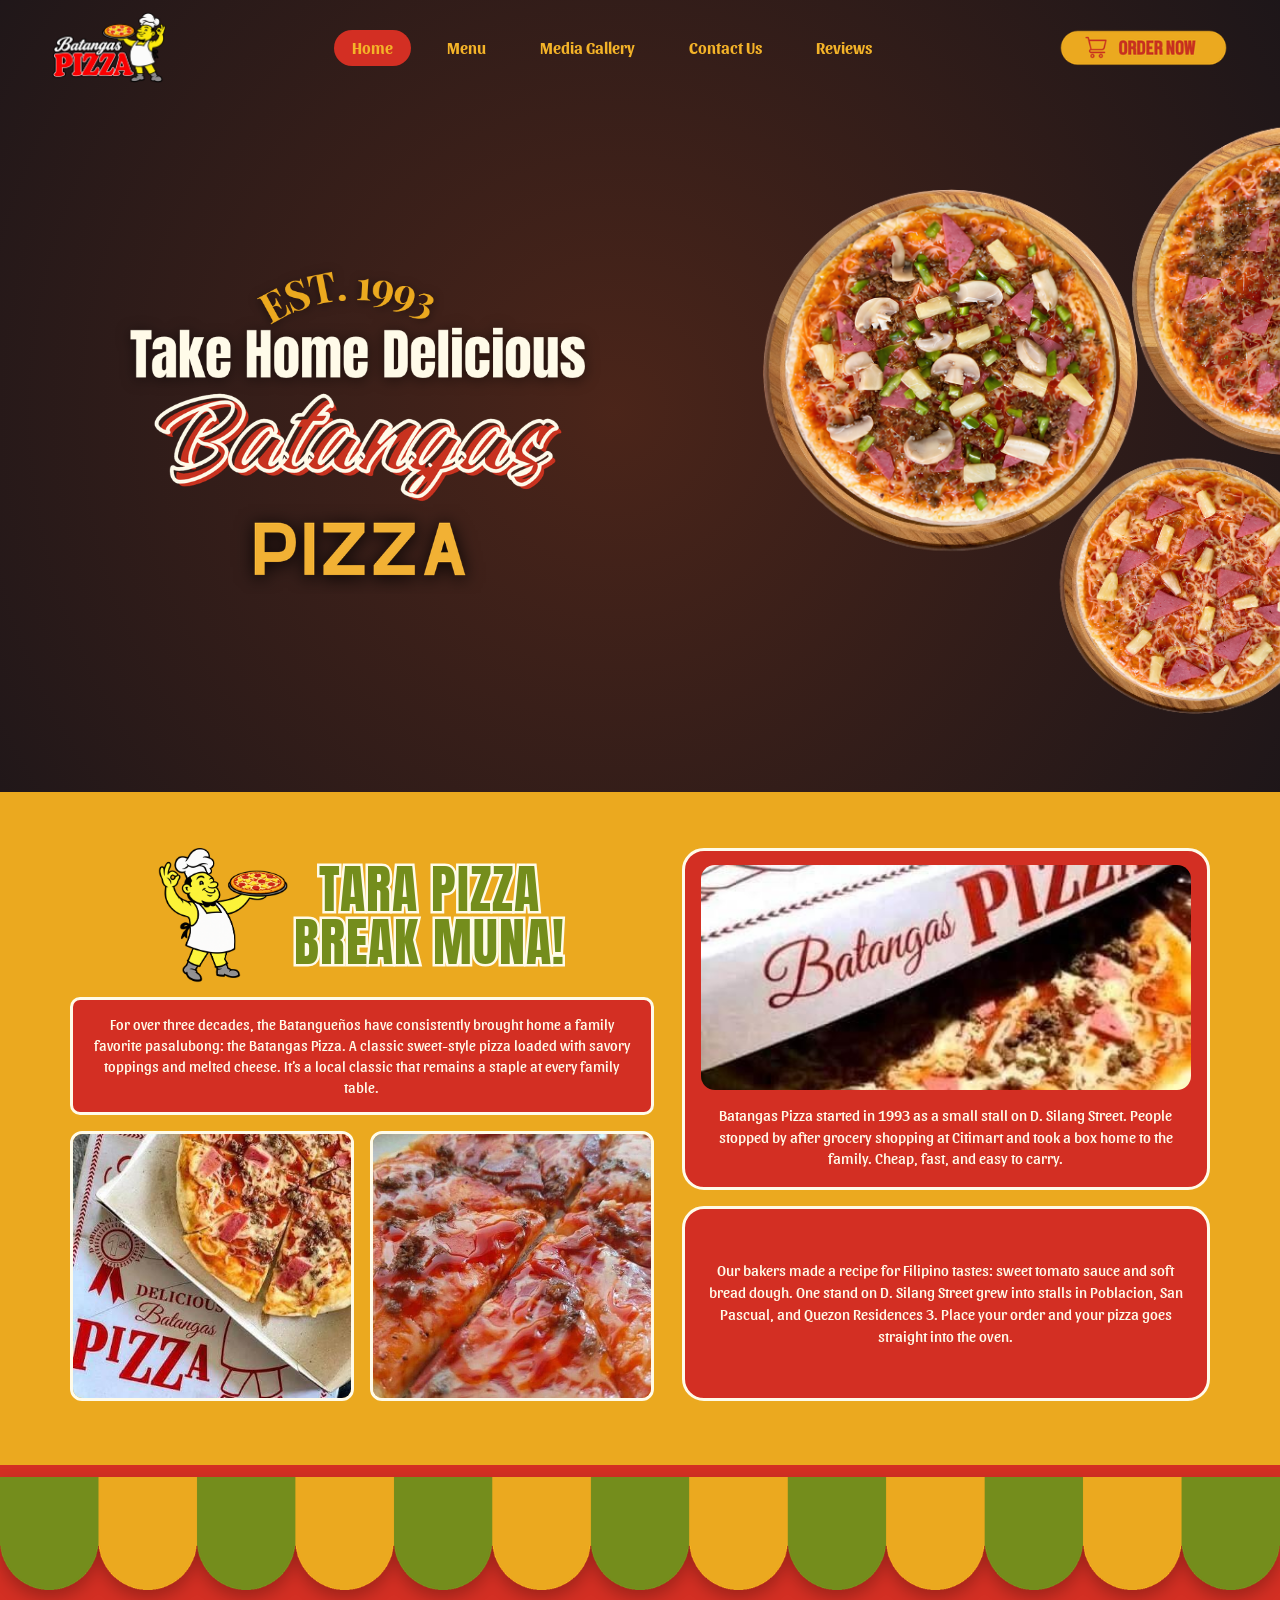
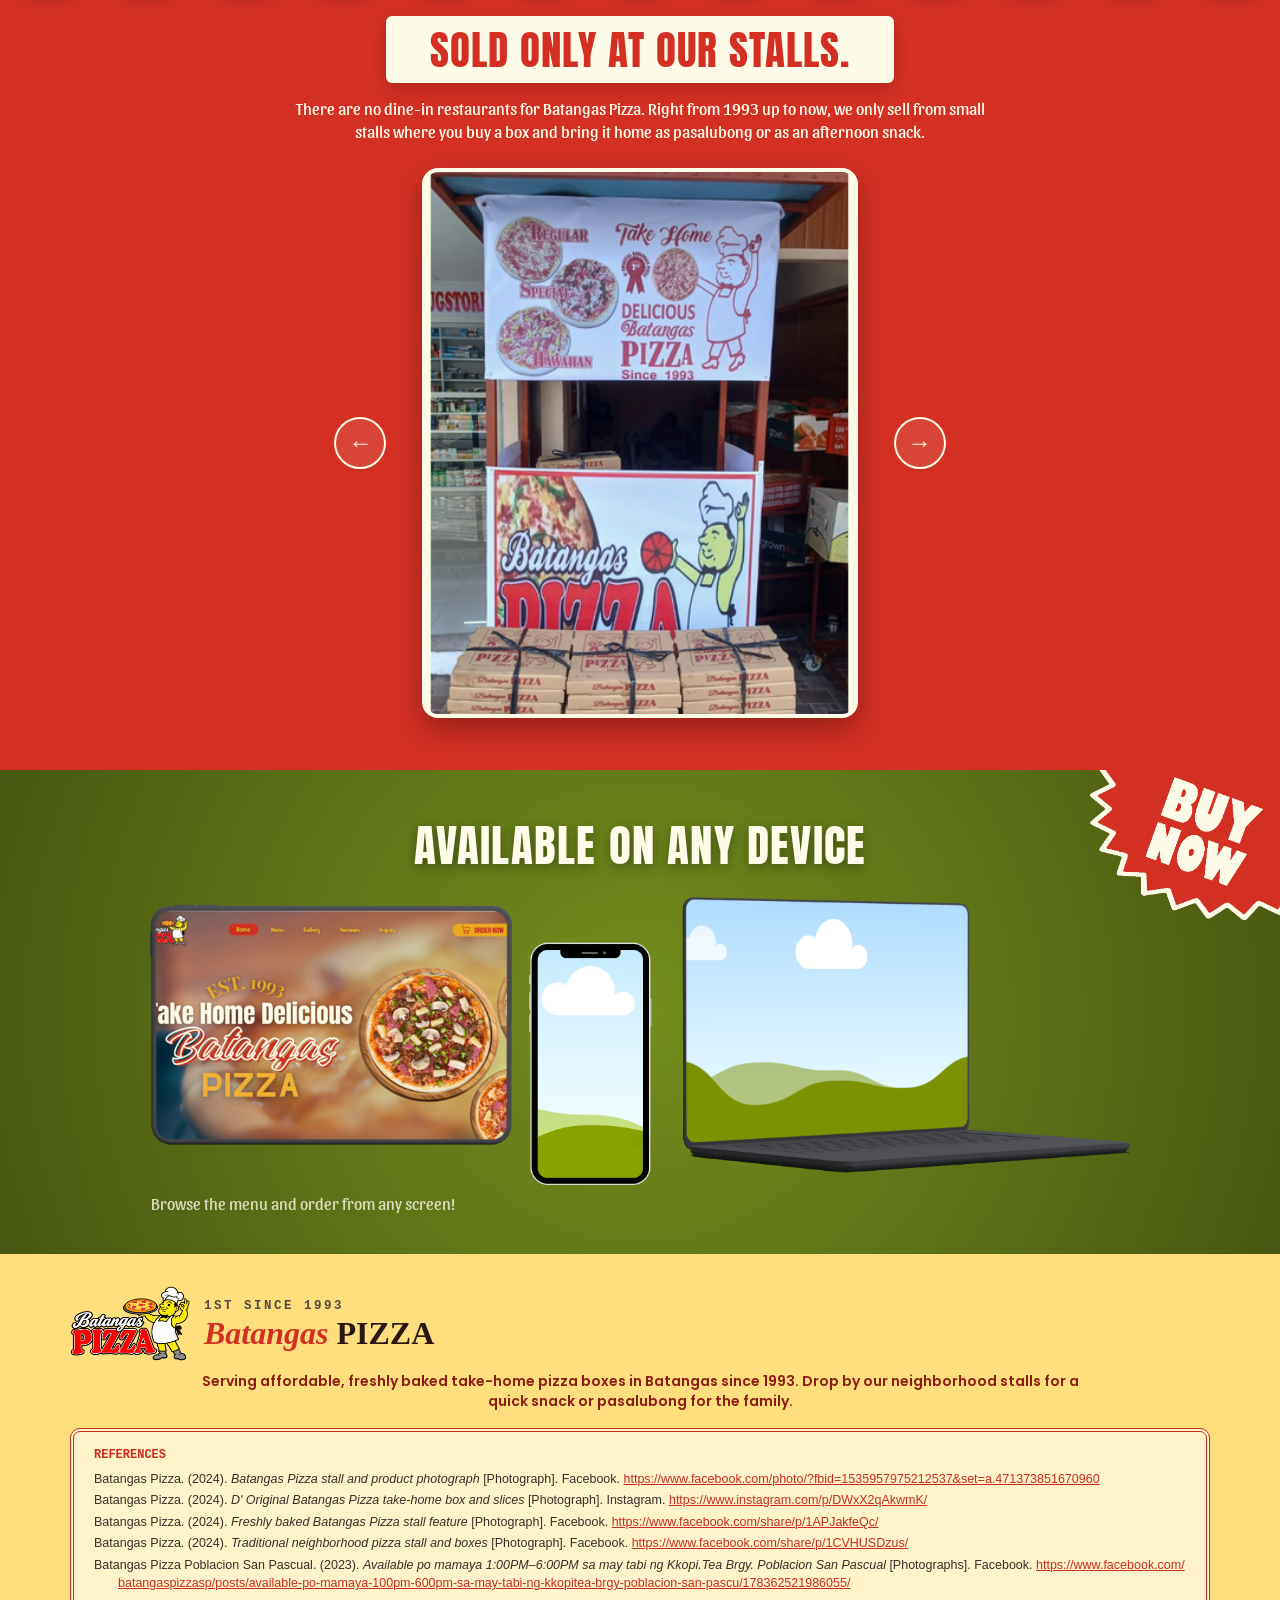
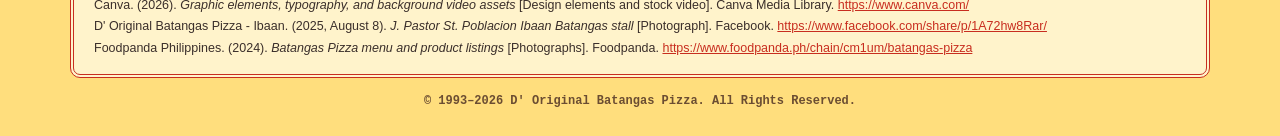
==== index.html @ 16f3962a "Add files via upload" ====
<!DOCTYPE html>
<!--Machine Problem 1-->

<html lang="en">
    <head>
        <meta charset="UTF-8">
        <meta name="viewport" content="width=device-width, initial-scale=1.0">
        <title>Batangas Pizza</title>
        <link rel="stylesheet" href="css/style.css">
        <script src= "https://code.jquery.com/jquery-3.7.1.min.js"></script>
        <script src="js/script.js"></script>
    </head>
    <body>

        <header class="iHeader" id="iHeader">
            <div class="headerInner">
                <a href="index.html" class="navLogo">
                    <img src="assets/images/index/logo.png" alt="Batangas Pizza Logo">
                </a>

                <nav class="iNavi">
                    <a href="index.html" class="activeNav">Home</a>
                    <a href="menu.html">Menu</a>
                    <a href="gallery.html">Media Gallery</a>
                    <a href="contact.html">Contact Us</a>
                    <a href="reviews.html">Reviews</a>
                </nav>

                <a href="menu.html" class="orderBtn">
                    <img src="assets/images/index/homeOrder.png" alt= "Order Now">
                </a>
            </div>
        </header>

        <main>

            <section class="heroSection">
                <video class="heroVideo" autoplay muted loop playsinline>
                    <source src="assets/images/index/homeBg1.mp4" type= "video/mp4">
                </video>
                <div class="heroOverlay"></div>

                <div class="heroContent">
                    <div class="heroLeft">
                        <img src="assets/images/index/homeEst.png" alt= "Est. 1993 Take Home Delicious" class="estImg" id="estImg">
                        <div class="batsWrap" id="batsWrap">
                            <img src="assets/images/index/homeBats.png" alt="Batangas" class="batsImg" id="batsImg">
                        </div>
                        <img src="assets/images/index/homePizza.png" alt="Pizza" class="pizzaImg" id="pizzaImg">
                    </div>

                    <div class="heroRight">
                        <img src="assets/images/index/homeThree.png" alt="Three Batangas Pizzas on Wooden Boards" class="threePizzas" id="threePizzas">
                    </div>
                </div>
            </section>

            <section class="taraSection" id="taraSection">
                <div class="taraContainer">
                    <div class="taraLeft">
                        <div class="taraHeader" id="taraHeader">
                            <img src="assets/images/index/h2Chef.png" alt="Batangas Pizza Chef Mascot" class="chefImg">
                            <h2 class="taraCssTitle">TARA PIZZA<br>BREAK MUNA!</h2>
                        </div>

                        <div class="taraBannerBox" id="taraBannerBox">
                            <p>
                                For over three decades, the Batangueños have consistently brought home a family favorite pasalubong: the Batangas Pizza. A classic sweet-style pizza loaded with savory toppings and melted cheese. It’s a local classic that remains a staple at every family table.
                            </p>
                        </div>

                        <div class="taraPhotosRow" id="taraPhotosRow">
                            <div class="taraPhotoBox">
                                <img src="assets/images/index/h2pizza1.png" alt="Batangas Pizza Box and Slices">
                            </div>
                            <div class="taraPhotoBox">
                                <img src="assets/images/index/h2pizza2.png" alt="Close-up of Batangas Pizza with Sweet Sauce">
                            </div>
                        </div>
                    </div>

                    <div class="taraRight">
                        <div class="storyCardTop" id="storyCardTop">
                            <div class="storyTopImgWrap">
                                <img src="assets/images/index/h2pizza3.png" alt="Freshly Baked Batangas Pizza in Box">
                            </div>
                            <p>
                                Batangas Pizza started in 1993 as a small stall on D. Silang Street. People stopped by after grocery shopping at Citimart and took a box home to the family. Cheap, fast, and easy to carry.
                            </p>
                        </div>

                        <div class="storyCardBot" id="storyCardBot">
                            <p>
                                Our bakers made a recipe for Filipino tastes: sweet tomato sauce and soft bread dough. One stand on D. Silang Street grew into stalls in Poblacion, San Pascual, and Quezon Residences 3. Place your order and your pizza goes straight into the oven.
                            </p>
                        </div>
                    </div>
                </div>
            </section>

            <section class="stallSection">
                <div class="awningStrip">
                    <img src="assets/images/index/h3Store.png" alt="Scalloped Stall Awning">
                </div>

                <div class="stallContent">
                    <div class="stallBanner">
                        <h2>SOLD ONLY AT OUR STALLS.</h2>
                    </div>

                    <p class="stallDesc">
                        There are no dine-in restaurants for Batangas Pizza. Right from 1993 up to now, we only sell from small stalls where you buy a box and bring it home as pasalubong or as an afternoon snack.
                    </p>

                    <div class= "stallCarousel">
                        <button type="button" class="arrowBtn" id="prevStallBtn" aria-label="Previous stall photo">&#8592;</button>

                        <div class= "stallFrame">
                            <img src="assets/images/index/h3stall1.png" alt="Batangas Pizza Stall 1" class="stallSlideImg">
                            <img src="assets/images/index/h3stall2.png" alt="Batangas Pizza Stall 2" class="stallSlideImg hiddenLayer">
                            <img src="assets/images/index/h3stall3.jpg" alt="Batangas Pizza Stall 3" class="stallSlideImg hiddenLayer">
                            <img src="assets/images/index/h3stall4.jpg" alt="Batangas Pizza Stall 4" class="stallSlideImg hiddenLayer">
                        </div>

                        <button type= "button" class="arrowBtn" id="nextStallBtn" aria-label="Next stall photo">&#8594;</button>
                    </div>
                </div>
            </section>

            <section class= "deviceSection" id="deviceSection">
                <a href="menu.html" class="buyNowLink" id="buyNowLink">
                    <img src="assets/images/index/h4Buy.png" alt="Buy Now" class="buyNowImg">
                </a>

                <div class="deviceContainer">
                    <h2 class="deviceTitle" id="deviceTitle">AVAILABLE ON ANY DEVICE</h2>

                    <div class="deviceWrap" id="deviceWrap">
                        <img src="assets/images/index/h4Devices.png" alt="Batangas Pizza on Tablet, Phone, and Laptop" class="deviceImg" id="deviceImg">
                    </div>

                    <p class="deviceCaption" id="deviceCaption">Browse the menu and order from any screen!</p>
                </div>
            </section>

        </main>

        <footer class="iFooter">
            <div class="footerTop">
                <div class="footerBrand">
                    <div class="branding">
                        <img src="assets/images/index/logo.png" alt="Batangas Pizza Logo">
                        <div class="bText">
                            <span class="estText">1ST SINCE 1993</span>
                            <span class="bName"><em>Batangas</em> PIZZA</span>
                        </div>
                    </div>
                    <p class="footerTagline">
                        Serving affordable, freshly baked take-home pizza boxes in Batangas since 1993. Drop by our neighborhood stalls for a quick snack or pasalubong for the family.
                    </p>
                </div>
            </div>

            <div class="apaBox">
                <h4>References</h4>
                <ul class="apaList">
                    <li>Batangas Pizza. (2024). <em>Batangas Pizza stall and product photograph</em> [Photograph]. Facebook. <a href="https://www.facebook.com/photo/?fbid=1535957975212537&amp;set=a.471373851670960" target="_blank">https://www.facebook.com/photo/?fbid=1535957975212537&amp;set=a.471373851670960</a></li>
                    <li>Batangas Pizza. (2024). <em>D' Original Batangas Pizza take-home box and slices</em> [Photograph]. Instagram. <a href="https://www.instagram.com/p/DWxX2qAkwmK/" target="_blank">https://www.instagram.com/p/DWxX2qAkwmK/</a></li>
                    <li>Batangas Pizza. (2024). <em>Freshly baked Batangas Pizza stall feature</em> [Photograph]. Facebook. <a href="https://www.facebook.com/share/p/1APJakfeQc/" target="_blank">https://www.facebook.com/share/p/1APJakfeQc/</a></li>
                    <li>Batangas Pizza. (2024). <em>Traditional neighborhood pizza stall and boxes</em> [Photograph]. Facebook. <a href="https://www.facebook.com/share/p/1CVHUSDzus/" target="_blank">https://www.facebook.com/share/p/1CVHUSDzus/</a></li>
                    <li>Batangas Pizza Poblacion San Pascual. (2023). <em>Available po mamaya 1:00PM–6:00PM sa may tabi ng Kkopi.Tea Brgy. Poblacion San Pascual</em> [Photographs]. Facebook. <a href="https://www.facebook.com/batangaspizzasp/posts/available-po-mamaya-100pm-600pm-sa-may-tabi-ng-kkopitea-brgy-poblacion-san-pascu/178362521986055/" target="_blank">https://www.facebook.com/batangaspizzasp/posts/available-po-mamaya-100pm-600pm-sa-may-tabi-ng-kkopitea-brgy-poblacion-san-pascu/178362521986055/</a></li>
                    <li>Canva. (2026). <em>Graphic elements, typography, and background video assets</em> [Design elements and stock video]. Canva Media Library. <a href="https://www.canva.com/" target="_blank">https://www.canva.com/</a></li>
                    <li>D' Original Batangas Pizza - Ibaan. (2025, August 8). <em>J. Pastor St. Poblacion Ibaan Batangas stall</em> [Photograph]. Facebook. <a href="https://www.facebook.com/share/p/1A72hw8Rar/" target="_blank">https://www.facebook.com/share/p/1A72hw8Rar/</a></li>
                    <li>Foodpanda Philippines. (2024). <em>Batangas Pizza menu and product listings</em> [Photographs]. Foodpanda. <a href="https://www.foodpanda.ph/chain/cm1um/batangas-pizza" target="_blank">https://www.foodpanda.ph/chain/cm1um/batangas-pizza</a></li>
                </ul>
            </div>

            <div class="copyright">
                <span>© 1993–2026 D' Original Batangas Pizza. All Rights Reserved.</span>
            </div>
        </footer>

    </body>
</html>
---- css/style.css ----
/* Machine Problem 1 - D' Original Batangas Pizza (style.css) */
/* Learned from CMSC 110 Lectures 6-8 and w3schools.com */

@import url('https://fonts.googleapis.com/css2?family=Anton&family=Poppins:wght@600;700&family=Sansita:ital,wght@0,400;0,700;1,700&display=swap');

* {
    box-sizing: border-box;
    margin: 0;
    padding: 0;
}

html {
    scroll-behavior: smooth;
    scrollbar-color: #FFFFFF #2A1612;
}

body {
    font-family: 'Sansita', Arial, Helvetica, sans-serif;
    background-color: #FFFBE9;
    color: #1D1512;
    line-height: 1.5;
    overflow-x: clip;
    -webkit-font-smoothing: antialiased;
}

/* Custom White Scrollbar Slider */
::-webkit-scrollbar {
    width: 11px;
}

::-webkit-scrollbar-track {
    background-color: #2A1612;
}

::-webkit-scrollbar-thumb {
    background-color: #FFFFFF;
    border-radius: 999px;
    border: 2px solid #2A1612;
}

::-webkit-scrollbar-thumb:hover {
    background-color: #FFFBE9;
}

main {
    overflow-x: clip;
}

img {
    max-width: 100%;
    display: block;
}

a {
    text-decoration: none;
    color: inherit;
}

ul {
    list-style: none;
}

/* === 1. SHARED STICKY HEADER (NORMALIZED BUSINESS-MODE SCALE) === */
.iHeader {
    position: fixed;
    top: 0;
    left: 0;
    width: 100%;
    z-index: 1000;
    background-color: transparent;
    transition: background-color 0.25s ease, box-shadow 0.25s ease;
}

.iHeader.scrolledHeader,
.iHeader.innerHeader {
    background-color: rgba(34, 18, 14, 0.95);
    box-shadow: 0 3px 14px rgba(0, 0, 0, 0.32);
}

.headerInner {
    width: 100%;
    max-width: 1240px;
    margin: 0 auto;
    padding: 12px 32px;
    display: flex;
    justify-content: space-between;
    align-items: center;
}

.navLogo img {
    width: 114px;
    height: auto;
}

.iNavi {
    display: flex;
    align-items: center;
    gap: 18px;
}

.iNavi a {
    font-family: 'Sansita', Arial, Helvetica, sans-serif;
    font-size: 16px;
    font-weight: 700;
    color: #F4B328;
    padding: 6px 18px;
    border-radius: 999px;
    transition: background-color 0.2s ease, color 0.2s ease;
}

.iNavi a.activeNav,
.iNavi a:hover {
    background-color: #D32F23;
    color: #F4B328;
}

.orderBtn img {
    height: 38px;
    width: auto;
    transition: transform 0.2s ease;
}

.orderBtn:hover img {
    transform: scale(1.04);
}

/* === 2. SECTION 1: HERO SECTION === */
.heroSection {
    position: relative;
    width: 100%;
    min-height: 88vh;
    padding-top: 84px;
    background-color: #2A1612;
    overflow: hidden;
    display: flex;
    flex-direction: column;
    justify-content: center;
}

.heroVideo {
    position: absolute;
    top: 0;
    left: 0;
    width: 100%;
    height: 100%;
    object-fit: cover;
    z-index: 1;
}

.heroOverlay {
    position: absolute;
    top: 0;
    left: 0;
    width: 100%;
    height: 100%;
    background: radial-gradient(circle at 48% 52%, rgba(160, 75, 45, 0.28) 0%, rgba(20, 22, 30, 0.58) 100%);
    z-index: 2;
}

.heroContent {
    position: static;
    z-index: 15;
    width: 100%;
    max-width: 1240px;
    margin: 0 auto;
    flex: 1;
    display: flex;
    align-items: center;
    justify-content: space-between;
    padding: 16px 32px 36px 32px;
}

.heroLeft {
    position: relative;
    z-index: 15;
    width: 52%;
    display: flex;
    flex-direction: column;
    align-items: center;
    justify-content: center;
    text-align: center;
}

.estImg {
    position: relative;
    width: clamp(340px, 38vw, 520px);
    max-width: 100%;
    z-index: 3;
}

.batsWrap {
    position: relative;
    width: clamp(290px, 32vw, 440px);
    max-width: 92%;
    display: flex;
    align-items: center;
    justify-content: center;
    margin-top: -10px;
    margin-bottom: -4px;
    overflow: visible;
    z-index: 4;
}

.batsImg {
    width: 100%;
    height: auto;
}

.pizzaImg {
    position: relative;
    width: clamp(190px, 20vw, 275px);
    max-width: 70%;
    z-index: 3;
}

.heroRight {
    position: static;
    width: 48%;
}

.threePizzas {
    position: absolute;
    right: -14.5vw;
    top: 53%;
    bottom: auto;
    transform: translateY(-50%);
    width: 55vw;
    max-width: none;
    z-index: 25;
}

/* === 3. SECTION 2: TARA PIZZA BREAK MUNA === */
.taraSection {
    position: relative;
    z-index: 10;
    background-color: #EBA91F;
    padding: 56px 32px 64px 32px;
}

.taraContainer {
    width: 100%;
    max-width: 1140px;
    margin: 0 auto;
    display: grid;
    grid-template-columns: 1.05fr 0.95fr;
    gap: 28px;
    align-items: stretch;
}

.taraLeft {
    display: flex;
    flex-direction: column;
    justify-content: space-between;
}

.taraHeader {
    position: relative;
    display: flex;
    align-items: center;
    justify-content: center;
    gap: 6px;
    margin-bottom: 14px;
}

.chefImg {
    width: 130px;
    height: auto;
    z-index: 2;
}

.taraCssTitle {
    font-family: 'Anton', Impact, 'Arial Black', sans-serif;
    font-size: clamp(38px, 4.1vw, 56px);
    font-weight: 400;
    color: #748D1C;
    -webkit-text-stroke: 5px #FFFBE9;
    paint-order: stroke fill;
    letter-spacing: 1px;
    line-height: 1.02;
    text-align: center;
}

.taraBannerBox {
    position: relative;
    background-color: #D32F23;
    border: 3px solid #FFFBE9;
    border-radius: 10px;
    padding: 14px 18px;
    margin-bottom: 16px;
    text-align: center;
    color: #FFFBE9;
}

.taraBannerBox p {
    font-family: 'Sansita', Arial, Helvetica, sans-serif;
    font-size: 15px;
    line-height: 1.4;
}

.taraPhotosRow {
    position: relative;
    display: grid;
    grid-template-columns: 1fr 1fr;
    gap: 16px;
}

.taraPhotoBox {
    border: 3.5px solid #FFFBE9;
    border-radius: 12px;
    background-color: #FFFBE9;
    height: 270px;
    overflow: hidden;
}

.taraPhotoBox img {
    width: 100%;
    height: 100%;
    object-fit: cover;
    transition: transform 0.35s ease;
}

.taraPhotoBox:hover img {
    transform: scale(1.04);
}

.taraRight {
    display: flex;
    flex-direction: column;
    justify-content: space-between;
    gap: 16px;
}

.storyCardTop {
    position: relative;
    background-color: #D32F23;
    border: 3.5px solid #FFFBE9;
    border-radius: 22px;
    padding: 14px 16px 18px 16px;
    text-align: center;
    color: #FFFBE9;
}

.storyTopImgWrap {
    width: 100%;
    height: 225px;
    border-radius: 14px;
    overflow: hidden;
    margin-bottom: 14px;
}

.storyTopImgWrap img {
    width: 100%;
    height: 100%;
    object-fit: cover;
    transition: transform 0.35s ease;
}

.storyCardTop:hover .storyTopImgWrap img {
    transform: scale(1.04);
}

.storyCardTop p {
    font-family: 'Sansita', Arial, Helvetica, sans-serif;
    font-size: 15.5px;
    line-height: 1.4;
    padding: 0 10px;
}

.storyCardBot {
    position: relative;
    background-color: #D32F23;
    border: 3.5px solid #FFFBE9;
    border-radius: 22px;
    padding: 22px 24px;
    text-align: center;
    color: #FFFBE9;
    flex: 1;
    display: flex;
    align-items: center;
    justify-content: center;
}

.storyCardBot p {
    font-family: 'Sansita', Arial, Helvetica, sans-serif;
    font-size: 15.5px;
    line-height: 1.42;
}

/* === 4. SECTION 3: SOLD ONLY AT OUR STALLS (OCCUPIES SPACE CLEANLY, NO DEAD AREA) === */
.stallSection {
    position: relative;
    background-color: #D32F23;
    border-top: 12px solid #D32F23;
    padding-bottom: 52px;
    text-align: center;
}

.awningStrip {
    width: 100%;
    background-color: #D32F23;
    line-height: 0;
    margin-bottom: 26px;
}

.awningStrip img {
    width: 100%;
    height: auto;
    filter: drop-shadow(0 8px 8px rgba(0, 0, 0, 0.24));
}

.stallContent {
    max-width: 1040px;
    margin: 0 auto;
    padding: 0 24px;
}

.stallBanner {
    display: inline-block;
    background-color: #FFFBE9;
    padding: 12px 44px;
    border-radius: 6px;
    margin-bottom: 14px;
    box-shadow: 0 6px 16px rgba(0, 0, 0, 0.16);
}

.stallBanner h2 {
    font-family: 'Anton', Impact, 'Arial Black', sans-serif;
    font-size: clamp(34px, 3.2vw, 46px);
    font-weight: 400;
    color: #D32F23;
    letter-spacing: 1px;
    line-height: 1.05;
}

.stallDesc {
    max-width: 720px;
    margin: 0 auto 24px auto;
    color: #FFFBE9;
    font-family: 'Sansita', Arial, Helvetica, sans-serif;
    font-size: 16.5px;
    line-height: 1.42;
}

.stallCarousel {
    display: flex;
    align-items: center;
    justify-content: center;
    gap: 36px;
}

.arrowBtn {
    width: 52px;
    height: 52px;
    border-radius: 50%;
    border: 2.5px solid #FFFBE9;
    background-color: rgba(255, 251, 233, 0.1);
    color: #FFFBE9;
    font-size: 24px;
    cursor: pointer;
    display: inline-flex;
    align-items: center;
    justify-content: center;
    flex-shrink: 0;
    transition: background-color 0.2s ease, color 0.2s ease, transform 0.2s ease;
}

.arrowBtn:hover {
    background-color: #FFFBE9;
    color: #D32F23;
    transform: scale(1.08);
}

.stallFrame {
    position: relative;
    width: clamp(320px, 34vw, 440px);
    height: clamp(420px, 43vw, 560px);
    border: 4px solid #FFFBE9;
    border-radius: 16px;
    background-color: #FFFBE9;
    overflow: hidden;
    box-shadow: 0 12px 28px rgba(0, 0, 0, 0.28);
}

.stallFrame img {
    position: absolute;
    top: 0;
    left: 0;
    width: 100%;
    height: 100%;
    object-fit: cover;
}

/* === 5. SECTION 4: AVAILABLE ON ANY DEVICE (TIGHTENED & BALANCED) === */
.deviceSection {
    position: relative;
    background-color: #5C7116;
    background-image: radial-gradient(circle at 50% 50%, #748E1D 0%, #485711 100%);
    padding: 42px 32px 38px 32px;
    overflow: hidden;
    display: flex;
    align-items: center;
}

.buyNowLink {
    position: absolute;
    top: -2px;
    right: -2px;
    width: clamp(160px, 15vw, 220px);
    z-index: 10;
    transition: transform 0.2s ease;
}

.buyNowLink:hover {
    transform: scale(1.05);
}

.buyNowImg {
    width: 100%;
    height: auto;
}

.deviceContainer {
    width: 100%;
    max-width: 1080px;
    margin: 0 auto;
}

.deviceTitle {
    position: relative;
    text-align: center;
    font-family: 'Anton', Impact, 'Arial Black', sans-serif;
    font-size: clamp(36px, 3.5vw, 52px);
    font-weight: 400;
    color: #FFFBE9;
    letter-spacing: 1.2px;
    text-shadow: 0 4px 12px rgba(0, 0, 0, 0.35);
    margin-bottom: 18px;
}

.deviceWrap {
    position: relative;
    width: 100%;
    max-width: 980px;
    margin: 0 auto;
    display: flex;
    justify-content: center;
}

.deviceImg {
    width: 100%;
    height: auto;
}

.deviceCaption {
    position: relative;
    max-width: 980px;
    margin: 6px auto 0 auto;
    padding-left: 8px;
    color: #FFFBE9;
    font-family: 'Sansita', Arial, Helvetica, sans-serif;
    font-size: 16.5px;
}

/* === 6. SECTION 5: SHARED FOOTER & DOUBLE-BORDER REFERENCES === */
.iFooter {
    background-color: #FFDE7D;
    color: #1D1512;
    padding: 32px 32px 26px 32px;
}

.footerTop {
    max-width: 1140px;
    margin: 0 auto 16px auto;
}

.footerBrand .branding {
    display: flex;
    align-items: center;
    gap: 14px;
}

.footerBrand .branding img {
    width: 120px;
    height: auto;
}

.bText {
    display: flex;
    flex-direction: column;
}

.estText {
    font-family: 'Courier New', Courier, monospace;
    font-size: 12.5px;
    font-weight: 700;
    letter-spacing: 2.5px;
    color: #574842;
    margin-bottom: 2px;
}

.bName {
    font-family: Georgia, 'Times New Roman', serif;
    font-size: 32px;
    font-weight: 700;
    color: #2A1612;
    line-height: 1.05;
}

.bName em {
    color: #D32F23;
    font-style: italic;
}

.footerTagline {
    text-align: center;
    max-width: 880px;
    margin: 10px auto 0 auto;
    font-family: 'Poppins', Arial, Helvetica, sans-serif;
    font-size: 14px;
    font-weight: 600;
    color: #8C1D14;
    line-height: 1.45;
}

.apaBox {
    max-width: 1140px;
    margin: 16px auto 14px auto;
    padding: 14px 20px;
    background-color: rgba(255, 251, 233, 0.72);
    border: 4px double #C82D1F;
    border-radius: 10px;
    font-family: Arial, Helvetica, sans-serif;
    font-size: 12.5px;
    color: #3A2E2A;
}

.apaBox h4 {
    font-family: 'Courier New', Courier, monospace;
    font-size: 12px;
    text-transform: uppercase;
    color: #C82D1F;
    margin-bottom: 6px;
}

.apaList li {
    padding-left: 24px;
    text-indent: -24px;
    line-height: 1.48;
    margin-bottom: 3px;
}

.apaList a {
    color: #C82D1F;
    text-decoration: underline;
    word-break: break-all;
}

.copyright {
    max-width: 1140px;
    margin: 0 auto;
    text-align: center;
    font-family: 'Courier New', Courier, monospace;
    font-size: 12px;
    font-weight: 700;
    color: #6B4D32;
}

/* === 7. MENU PAGE: SECTION 1 (DRIBBBLE-INSPIRED PIZZA SHOWCASE) === */
.menuShowcase {
    position: relative;
    width: 100%;
    min-height: 88vh;
    padding: 105px 32px 40px 32px;
    background-color: #FAF6E8;
    overflow: hidden;
    display: flex;
    align-items: center;
    justify-content: center;
}

.menuBgImg {
    position: absolute;
    top: 0;
    left: 0;
    width: 100%;
    height: 100%;
    object-fit: cover;
    z-index: 1;
    pointer-events: none;
}

.hiddenLayer {
    opacity: 0;
    pointer-events: none;
}

.menuStage {
    position: relative;
    z-index: 5;
    width: 100%;
    max-width: 1180px;
    margin: 0 auto;
    display: flex;
    flex-direction: column;
    align-items: center;
}

.menuFlavorTitle {
    position: relative;
    font-family: 'Anton', Impact, 'Arial Black', sans-serif;
    font-size: clamp(38px, 3.8vw, 58px);
    font-weight: 400;
    color: #EBA91F;
    -webkit-text-stroke: 2.8px #61380B;
    paint-order: stroke fill;
    letter-spacing: 1.2px;
    text-align: center;
    line-height: 1.1;
    margin-bottom: 10px;
}

.boardArea {
    width: 100%;
    display: flex;
    align-items: center;
    justify-content: space-between;
    padding: 0 16px;
}

.menuArrowBtn {
    width: 52px;
    height: 52px;
    border-radius: 50%;
    border: 2.5px solid #1D1512;
    background-color: rgba(250, 246, 232, 0.9);
    color: #1D1512;
    font-size: 24px;
    cursor: pointer;
    display: inline-flex;
    align-items: center;
    justify-content: center;
    z-index: 10;
    transition: background-color 0.2s ease, color 0.2s ease, transform 0.2s ease;
}

.menuArrowBtn:hover {
    background-color: #D32F23;
    border-color: #D32F23;
    color: #FFFBE9;
    transform: scale(1.08);
}

.boardCenter {
    position: relative;
    display: flex;
    align-items: center;
    justify-content: center;
}

.woodenBoardWrap {
    position: relative;
    width: clamp(310px, 30vw, 430px);
    height: clamp(310px, 30vw, 430px);
    display: flex;
    align-items: center;
    justify-content: center;
}

.woodenBoardImg {
    width: 100%;
    height: 100%;
    object-fit: contain;
    z-index: 2;
    filter: drop-shadow(0 14px 24px rgba(45, 25, 10, 0.24));
}

.activePizzaImg {
    position: absolute;
    top: 50%;
    left: 50%;
    transform: translate(-50%, -50%);
    width: 83%;
    height: 83%;
    object-fit: contain;
    z-index: 3;
    filter: drop-shadow(0 8px 16px rgba(0, 0, 0, 0.28));
}

/* Pure CSS Crisp Vector Speech Bubble */
.speechBubbleWrap {
    position: absolute;
    top: 4%;
    right: -245px;
    width: 265px;
    z-index: 6;
}

.speechBubbleBox {
    position: relative;
    background-color: #D32F23;
    color: #FFFBE9;
    padding: 13px 20px;
    border-radius: 999px;
    text-align: center;
    box-shadow: 0 6px 16px rgba(0, 0, 0, 0.18);
}

.speechBubbleBox::after {
    content: "";
    position: absolute;
    bottom: 2px;
    left: -8px;
    width: 0;
    height: 0;
    border-top: 10px solid transparent;
    border-right: 18px solid #D32F23;
    border-bottom: 4px solid transparent;
    transform: rotate(-18deg);
}

.speechBubbleBox p {
    font-family: 'Poppins', Arial, Helvetica, sans-serif;
    font-size: 12.5px;
    font-weight: 700;
    line-height: 1.35;
}

.flavorMetaBar {
    margin-top: 14px;
    display: flex;
    flex-direction: column;
    align-items: center;
    gap: 10px;
}

.flavorPriceTag {
    background-color: #D32F23;
    color: #FFFBE9;
    border: 2px solid #FFFBE9;
    padding: 6px 22px;
    border-radius: 999px;
    font-family: 'Sansita', Arial, Helvetica, sans-serif;
    font-size: 16px;
    font-weight: 700;
    box-shadow: 0 4px 10px rgba(0, 0, 0, 0.12);
}

.flavorDots {
    display: flex;
    flex-wrap: wrap;
    justify-content: center;
    gap: 8px;
}

.flavorDot {
    background-color: #FFFBE9;
    color: #61380B;
    border: 2px solid #61380B;
    padding: 5px 16px;
    border-radius: 999px;
    font-family: 'Sansita', Arial, Helvetica, sans-serif;
    font-size: 14px;
    font-weight: 700;
    cursor: pointer;
    transition: background-color 0.2s ease, color 0.2s ease;
}

.flavorDot.activeDot,
.flavorDot:hover {
    background-color: #EBA91F;
    color: #1D1512;
}

/* === 8. MENU PAGE: SECTION 2 (GOLDEN YELLOW ORDER BUILDER) === */
.orderSection {
    background-color: #EBA91F;
    padding: 56px 32px 64px 32px;
}

.orderContainer {
    width: 100%;
    max-width: 1140px;
    margin: 0 auto;
}

.orderSectionHeader {
    text-align: center;
    margin-bottom: 28px;
}

.orderMainTitle {
    font-family: 'Anton', Impact, 'Arial Black', sans-serif;
    font-size: clamp(36px, 3.6vw, 52px);
    font-weight: 400;
    color: #748D1C;
    -webkit-text-stroke: 2.5px #FFFBE9;
    paint-order: stroke fill;
    letter-spacing: 1px;
    line-height: 1.1;
    margin-bottom: 10px;
}

.orderSubTitle {
    max-width: 680px;
    margin: 0 auto;
    background-color: #D32F23;
    border: 2.5px solid #FFFBE9;
    border-radius: 10px;
    color: #FFFBE9;
    padding: 10px 20px;
    font-family: 'Sansita', Arial, Helvetica, sans-serif;
    font-size: 15.5px;
}

.orderGrid {
    display: grid;
    grid-template-columns: 1.05fr 0.95fr;
    gap: 26px;
    align-items: stretch;
}

.orderBuilderCard,
.orderSummaryCard {
    background-color: #D32F23;
    border: 3.5px solid #FFFBE9;
    border-radius: 22px;
    padding: 24px 26px;
    color: #FFFBE9;
    display: flex;
    flex-direction: column;
    justify-content: space-between;
}

.cardHeading {
    font-family: 'Anton', Impact, 'Arial Black', sans-serif;
    font-size: 25px;
    font-weight: 400;
    color: #FFDE7D;
    letter-spacing: 0.8px;
    margin-bottom: 14px;
    border-bottom: 2px solid rgba(255, 251, 233, 0.25);
    padding-bottom: 8px;
}

.qtyRow {
    display: flex;
    justify-content: space-between;
    align-items: center;
    background-color: rgba(140, 22, 14, 0.45);
    border: 1.5px solid rgba(255, 251, 233, 0.65);
    border-radius: 14px;
    padding: 11px 15px;
    margin-bottom: 10px;
    gap: 12px;
}

.qtyInfo h4 {
    font-family: 'Sansita', Arial, Helvetica, sans-serif;
    font-size: 17px;
    color: #FFDE7D;
    margin-bottom: 2px;
}

.qtyInfo span {
    font-size: 13.5px;
    color: #FFFBE9;
}

.qtyControls {
    display: flex;
    align-items: center;
    gap: 10px;
}

.qtyBtn {
    width: 32px;
    height: 32px;
    border-radius: 50%;
    border: 2px solid #FFFBE9;
    background-color: #EBA91F;
    color: #1D1512;
    font-size: 18px;
    font-weight: 700;
    cursor: pointer;
    display: inline-flex;
    align-items: center;
    justify-content: center;
    transition: transform 0.15s ease, background-color 0.15s ease;
}

.qtyBtn:hover {
    background-color: #FFDE7D;
    transform: scale(1.08);
}

.qtyValue {
    font-family: 'Anton', Impact, sans-serif;
    font-size: 20px;
    min-width: 24px;
    text-align: center;
    color: #FFFBE9;
}

.addonGroup {
    margin-top: 8px;
    display: flex;
    flex-direction: column;
    gap: 8px;
}

.checkLabel {
    display: flex;
    align-items: center;
    gap: 10px;
    font-size: 15px;
    cursor: pointer;
}

.checkLabel input[type="checkbox"] {
    width: 18px;
    height: 18px;
    accent-color: #EBA91F;
    cursor: pointer;
}

.receiptBox {
    background-color: #FFFBE9;
    color: #1D1512;
    border-radius: 14px;
    padding: 14px 18px;
    margin-bottom: 14px;
    min-height: 110px;
}

.receiptRow {
    display: flex;
    justify-content: space-between;
    padding: 5px 0;
    border-bottom: 1px dashed #D8C5B0;
    font-size: 15px;
    font-weight: 700;
}

.receiptRow:last-child {
    border-bottom: none;
}

.totalBanner {
    display: flex;
    justify-content: space-between;
    align-items: center;
    background-color: #EBA91F;
    color: #1D1512;
    border: 2.5px solid #FFFBE9;
    border-radius: 14px;
    padding: 10px 18px;
    margin-bottom: 14px;
    font-size: 18px;
    font-weight: 700;
}

.totalBanner strong {
    font-family: 'Anton', Impact, sans-serif;
    font-size: 26px;
    color: #D32F23;
}

.inputRow {
    display: grid;
    grid-template-columns: 1fr 1fr;
    gap: 12px;
}

.inputGroup {
    margin-bottom: 12px;
    text-align: left;
}

.inputGroup label {
    display: block;
    font-size: 14px;
    font-weight: 700;
    margin-bottom: 4px;
    color: #FFDE7D;
}

.inputGroup input,
.inputGroup select,
.inputGroup textarea {
    width: 100%;
    padding: 9px 12px;
    border-radius: 10px;
    border: 2px solid #FFFBE9;
    background-color: #FFFBE9;
    color: #1D1512;
    font-family: 'Sansita', Arial, sans-serif;
    font-size: 15px;
}

.submitGoldBtn {
    width: 100%;
    padding: 11px 20px;
    border-radius: 999px;
    border: 2.5px solid #FFFBE9;
    background-color: #EBA91F;
    color: #1D1512;
    font-family: 'Anton', Impact, sans-serif;
    font-size: 20px;
    letter-spacing: 0.8px;
    cursor: pointer;
    transition: transform 0.2s ease, background-color 0.2s ease;
}

.submitGoldBtn:hover {
    background-color: #FFDE7D;
    transform: scale(1.02);
}

.feedbackMsg {
    margin-top: 8px;
    font-size: 14.5px;
    font-weight: 700;
    text-align: center;
    color: #FFDE7D;
}

/* === 9. MENU PAGE: SECTION 3 (CRIMSON RED BULK INQUIRY) === */
.inquirySection {
    background-color: #D32F23;
    padding: 56px 32px 68px 32px;
    text-align: center;
}

.inquiryContainer {
    width: 100%;
    max-width: 880px;
    margin: 0 auto;
}

.inquiryCard {
    background-color: #EBA91F;
    border: 3.5px solid #FFFBE9;
    border-radius: 22px;
    padding: 26px 30px;
    color: #1D1512;
    text-align: left;
}

.inquiryCard .inputGroup label {
    color: #1D1512;
    font-size: 14.5px;
}

.submitRedBtn {
    width: 100%;
    padding: 11px 20px;
    border-radius: 999px;
    border: 2.5px solid #FFFBE9;
    background-color: #D32F23;
    color: #FFFBE9;
    font-family: 'Anton', Impact, sans-serif;
    font-size: 20px;
    letter-spacing: 0.8px;
    cursor: pointer;
    transition: transform 0.2s ease, background-color 0.2s ease;
}

.submitRedBtn:hover {
    background-color: #B22218;
    transform: scale(1.02);
}

.inquiryCard .feedbackMsg {
    color: #D32F23;
}

/* === 10. MEDIA GALLERY PAGE (#EBA91F BACKGROUND & LIGHTBOX) === */
.gallerySection {
    background-color: #EBA91F;
    min-height: 100vh;
    padding: 108px 32px 68px 32px;
}

.galleryContainer {
    width: 100%;
    max-width: 1180px;
    margin: 0 auto;
}

.galleryHeroHeader {
    text-align: center;
    margin-bottom: 32px;
}

.galleryTitle {
    font-family: 'Anton', Impact, 'Arial Black', sans-serif;
    font-size: clamp(38px, 4.5vw, 68px);
    font-weight: 400;
    color: #D32F23;
    -webkit-text-stroke: 6px #FFFBE9;
    paint-order: stroke fill;
    letter-spacing: 1.5px;
    line-height: 1.05;
    margin-bottom: 10px;
}

.gallerySubtitle {
    max-width: 720px;
    margin: 0 auto 24px auto;
    color: #2A1612;
    font-family: 'Sansita', Arial, Helvetica, sans-serif;
    font-size: 16.5px;
    font-weight: 700;
    line-height: 1.4;
}

.galleryFilterBar {
    display: flex;
    align-items: center;
    justify-content: center;
    flex-wrap: wrap;
    gap: 16px;
}

.galleryFilterBtn {
    background-color: rgba(42, 22, 18, 0.22);
    border: 2px solid transparent;
    border-radius: 14px;
    padding: 8px 16px;
    cursor: pointer;
    transition: transform 0.2s ease, border-color 0.2s ease, background-color 0.2s ease;
}

.galleryFilterBtn img {
    height: 34px;
    width: auto;
    filter: drop-shadow(0 2px 4px rgba(0, 0, 0, 0.35));
}

.galleryFilterBtn:hover {
    background-color: rgba(211, 47, 35, 0.85);
    transform: translateY(-2px);
}

.galleryFilterBtn.activeFilter {
    background-color: #D32F23;
    border-color: #FFFBE9;
    box-shadow: 0 4px 12px rgba(0, 0, 0, 0.18);
}

.galleryGrid {
    display: grid;
    grid-template-columns: repeat(3, 1fr);
    gap: 22px;
}

.galleryItem {
    background-color: #D32F23;
    border: 3.5px solid #FFFBE9;
    border-radius: 20px;
    padding: 12px 12px 15px 12px;
    color: #FFFBE9;
    cursor: pointer;
    transition: transform 0.25s ease, box-shadow 0.25s ease;
}

.galleryItem:hover {
    transform: translateY(-5px);
    box-shadow: 0 10px 22px rgba(0, 0, 0, 0.22);
}

.galleryImgWrap {
    width: 100%;
    height: 235px;
    border-radius: 14px;
    overflow: hidden;
    background-color: #FAF6E8;
    margin-bottom: 12px;
    display: flex;
    align-items: center;
    justify-content: center;
}

.galleryImgWrap img {
    width: 100%;
    height: 100%;
    object-fit: cover;
    transition: transform 0.35s ease;
}

.galleryItem:hover .galleryImgWrap img {
    transform: scale(1.05);
}

.galleryCaption {
    display: flex;
    justify-content: space-between;
    align-items: center;
    gap: 8px;
    padding: 0 6px;
}

.galleryCaption h3 {
    font-family: 'Sansita', Arial, Helvetica, sans-serif;
    font-size: 16.5px;
    color: #FFFBE9;
}

.galleryCaption span {
    background-color: #EBA91F;
    color: #1D1512;
    border: 1.5px solid #FFFBE9;
    padding: 3px 12px;
    border-radius: 999px;
    font-family: 'Sansita', Arial, Helvetica, sans-serif;
    font-size: 12.5px;
    font-weight: 700;
}

/* Full-Screen Lightbox Modal */
.lightboxModal {
    position: fixed;
    top: 0;
    left: 0;
    width: 100%;
    height: 100%;
    background-color: rgba(22, 14, 10, 0.92);
    z-index: 2000;
    display: flex;
    align-items: center;
    justify-content: center;
    padding: 24px;
}

.hiddenModal {
    display: none;
}

.lightboxInner {
    max-width: 760px;
    width: 100%;
    text-align: center;
}

.lightboxFrame {
    background-color: #FAF6E8;
    border: 4px solid #FFFBE9;
    border-radius: 20px;
    overflow: hidden;
    max-height: 75vh;
    display: flex;
    align-items: center;
    justify-content: center;
}

.lightboxFrame img {
    max-width: 100%;
    max-height: 73vh;
    width: auto;
    height: auto;
    object-fit: contain;
}

.lightboxText {
    margin-top: 14px;
    color: #FFFBE9;
    font-family: 'Sansita', Arial, Helvetica, sans-serif;
    font-size: 20px;
    font-weight: 700;
}

.lightboxCloseBtn {
    position: absolute;
    top: 22px;
    right: 30px;
    width: 46px;
    height: 46px;
    border-radius: 50%;
    border: 2.5px solid #FFFBE9;
    background-color: #D32F23;
    color: #FFFBE9;
    font-size: 28px;
    line-height: 1;
    cursor: pointer;
    display: inline-flex;
    align-items: center;
    justify-content: center;
}

.lightboxNavBtn {
    width: 52px;
    height: 52px;
    border-radius: 50%;
    border: 2.5px solid #FFFBE9;
    background-color: transparent;
    color: #FFFBE9;
    font-size: 24px;
    cursor: pointer;
    margin: 0 20px;
    display: inline-flex;
    align-items: center;
    justify-content: center;
    transition: background-color 0.2s ease, color 0.2s ease;
}

.lightboxNavBtn:hover,
.lightboxCloseBtn:hover {
    background-color: #EBA91F;
    color: #1D1512;
}

/* === 11. CONTACT US PAGE (PURE CSS HERO HEADING, ENLARGED SHOW US YOUR LOVE, CONTACT INFO) === */
.contactHeroSection {
    position: relative;
    width: 100%;
    min-height: 72vh;
    padding-top: 84px;
    background-color: #2A1612;
    overflow: hidden;
    display: flex;
    align-items: center;
    justify-content: center;
    text-align: center;
}

.contactHeroOverlay {
    position: absolute;
    top: 0;
    left: 0;
    width: 100%;
    height: 100%;
    background: linear-gradient(to bottom, rgba(35, 16, 10, 0.52) 0%, rgba(25, 12, 8, 0.38) 55%, rgba(20, 10, 6, 0.62) 100%);
    z-index: 2;
}

.contactHeroContent {
    position: relative;
    z-index: 10;
    max-width: 860px;
    padding: 20px 32px;
    display: flex;
    flex-direction: column;
    align-items: center;
}

.contactHeroTitle {
    font-family: 'Anton', Impact, 'Arial Black', sans-serif;
    font-size: clamp(44px, 5vw, 72px);
    font-weight: 400;
    color: #D32F23;
    -webkit-text-stroke: 5.5px #FFFBE9;
    paint-order: stroke fill;
    letter-spacing: 1.5px;
    line-height: 1.05;
    margin-bottom: 14px;
    text-shadow: 0 6px 18px rgba(0, 0, 0, 0.45);
}

.contactHeroDesc {
    color: #FFFBE9;
    font-family: 'Sansita', Arial, Helvetica, sans-serif;
    font-size: clamp(16px, 1.45vw, 22px);
    font-weight: 700;
    text-shadow: 0 3px 10px rgba(0, 0, 0, 0.65);
    max-width: 680px;
}

/* Section 2: Show Us Your Love Carousel (Enlarged & Less Dead Space) */
.loveSection {
    background-color: #D32F23;
    padding: 46px 32px 54px 32px;
    text-align: center;
}

.loveContainer {
    width: 100%;
    max-width: 1220px;
    margin: 0 auto;
}

.loveCarouselWrap {
    display: flex;
    align-items: center;
    justify-content: space-between;
    gap: 16px;
    margin-top: 18px;
}

.loveStage {
    position: relative;
    flex: 1;
    min-height: 450px;
}

.loveSlide {
    position: absolute;
    top: 0;
    left: 0;
    width: 100%;
    height: 100%;
    display: flex;
    align-items: center;
    justify-content: center;
}

.lovePairGrid {
    width: 100%;
    display: grid;
    grid-template-columns: 1fr 1fr;
    gap: 24px;
    align-items: center;
}

.loveSpot {
    position: relative;
    display: flex;
    align-items: center;
    justify-content: center;
    gap: 14px;
}

.lovePhotoFrame {
    width: clamp(240px, 24vw, 330px);
    height: clamp(320px, 31vw, 430px);
    border: 4px solid #FFFBE9;
    border-radius: 8px;
    background-color: #FFFBE9;
    overflow: hidden;
    flex-shrink: 0;
    box-shadow: 0 10px 24px rgba(0, 0, 0, 0.25);
}

.lovePhotoFrame img {
    width: 100%;
    height: 100%;
    object-fit: cover;
    transition: transform 0.35s ease;
}

.lovePhotoFrame:hover img {
    transform: scale(1.04);
}

.spotPointer {
    display: flex;
    flex-direction: column;
    align-items: center;
    gap: 8px;
    max-width: 215px;
}

.spotAddress {
    color: #FFFBE9;
    font-family: 'Poppins', Arial, Helvetica, sans-serif;
    font-size: 14.5px;
    font-weight: 700;
    line-height: 1.32;
    text-align: center;
}

.spotContactBadge {
    display: inline-flex;
    align-items: center;
    gap: 7px;
    background-color: rgba(120, 18, 12, 0.45);
    border: 1.5px solid rgba(255, 251, 233, 0.7);
    padding: 5px 11px;
    border-radius: 999px;
    color: #FFFBE9;
    font-family: 'Poppins', Arial, Helvetica, sans-serif;
    font-size: 12.5px;
    font-weight: 700;
    line-height: 1.25;
}

.spotContactBadge img {
    width: 24px;
    height: 24px;
    flex-shrink: 0;
}

.doodleArrow {
    width: 110px;
    height: auto;
}

.tallArrow {
    width: 78px;
}

.flipArrow {
    transform: scaleX(-1);
}

/* Section 3: Reach Out To Our Stalls (Contact Information & Branches) */
.contactInfoSection {
    background-color: #EBA91F;
    padding: 54px 32px 64px 32px;
}

.contactInfoContainer {
    width: 100%;
    max-width: 1140px;
    margin: 0 auto;
}

.contactMainTitle {
    text-align: center;
    font-family: 'Anton', Impact, 'Arial Black', sans-serif;
    font-size: clamp(36px, 3.6vw, 52px);
    font-weight: 400;
    color: #748D1C;
    -webkit-text-stroke: 2.5px #FFFBE9;
    paint-order: stroke fill;
    letter-spacing: 1.2px;
    margin-bottom: 26px;
}

.contactGrid {
    display: grid;
    grid-template-columns: 0.95fr 1.05fr;
    gap: 26px;
    align-items: stretch;
}

.contactDetailsCard {
    display: flex;
    flex-direction: column;
    justify-content: space-between;
    gap: 18px;
}

.contactMethodBox {
    background-color: #D32F23;
    border: 3.5px solid #FFFBE9;
    border-radius: 22px;
    padding: 22px 24px;
    color: #FFFBE9;
    display: flex;
    align-items: center;
    gap: 18px;
    flex: 1;
}

.contactCircleIcon {
    width: 64px;
    height: 64px;
    flex-shrink: 0;
}

.contactMethodText h3 {
    font-family: 'Anton', Impact, 'Arial Black', sans-serif;
    font-size: 23px;
    font-weight: 400;
    color: #FFDE7D;
    letter-spacing: 0.8px;
    margin-bottom: 6px;
}

.contactMethodText p {
    font-size: 15px;
    line-height: 1.45;
}

.contactFormCard {
    background-color: #D32F23;
    border: 3.5px solid #FFFBE9;
    border-radius: 22px;
    padding: 24px 26px;
    color: #FFFBE9;
}

/* === 12. REVIEWS PAGE (VIDEO HERO, RATING BREAKDOWN & REDDIT FEEDBACKS) === */
.reviewHeroSection {
    position: relative;
    width: 100%;
    min-height: 68vh;
    padding-top: 84px;
    background-color: #C98B14;
    overflow: hidden;
    display: flex;
    align-items: center;
    justify-content: center;
}

.reviewHeroOverlay {
    position: absolute;
    top: 0;
    left: 0;
    width: 100%;
    height: 100%;
    background: radial-gradient(circle at 50% 50%, rgba(235, 169, 31, 0.25) 0%, rgba(85, 52, 8, 0.45) 100%);
    z-index: 2;
}

.reviewHeroContent {
    position: relative;
    z-index: 10;
    max-width: 1060px;
    width: 100%;
    padding: 20px 32px;
    display: flex;
    align-items: center;
    justify-content: center;
    gap: 22px;
}

.reviewHeroChef {
    width: clamp(160px, 18vw, 250px);
    height: auto;
    filter: drop-shadow(0 8px 16px rgba(0, 0, 0, 0.28));
}

.reviewHeroTitle {
    font-family: 'Anton', Impact, 'Arial Black', sans-serif;
    font-size: clamp(38px, 4vw, 64px);
    font-weight: 400;
    color: #FFFBE9;
    line-height: 1.06;
    letter-spacing: 1.2px;
    text-align: center;
    text-shadow: 0 4px 12px rgba(0, 0, 0, 0.4);
}

/* Section 2: Golden Yellow Rating Breakdown & Feedbacks */
.reviewMainSection {
    background-color: #EBA91F;
    padding: 48px 32px 70px 32px;
}

.reviewContainer {
    width: 100%;
    max-width: 1120px;
    margin: 0 auto;
}

.ratingSummaryCard {
    background-color: #FFFBE9;
    border: 3.5px solid #FFFBE9;
    border-radius: 22px;
    padding: 24px 30px;
    box-shadow: 0 8px 22px rgba(85, 45, 5, 0.14);
    display: grid;
    grid-template-columns: 1.45fr 0.75fr;
    gap: 28px;
    align-items: center;
    margin-bottom: 34px;
}

.ratingBarsCol {
    display: flex;
    flex-direction: column;
    gap: 10px;
}

.ratingBarRow {
    display: grid;
    grid-template-columns: 54px 20px 1fr 40px;
    align-items: center;
    gap: 8px;
    font-family: 'Poppins', Arial, Helvetica, sans-serif;
    font-size: 13px;
    font-weight: 700;
    color: #3A2E2A;
}

.barStar {
    color: #EBA91F;
    font-size: 16px;
}

.barTrack {
    width: 100%;
    height: 10px;
    background-color: #F2E7CF;
    border-radius: 999px;
    overflow: hidden;
}

.barFill {
    height: 100%;
    background-color: #EBA91F;
    border-radius: 999px;
}

.barFive {
    width: 78%;
}

.barFour {
    width: 17%;
}

.barThree {
    width: 4%;
}

.barTwo {
    width: 1%;
}

.barOne {
    width: 0%;
}

.barCount {
    text-align: right;
    color: #574842;
}

.overallScoreBox {
    background-color: #FFF3D1;
    border: 2px solid #F2D388;
    border-radius: 16px;
    padding: 22px 16px;
    text-align: center;
}

.overallScoreNum {
    font-family: 'Poppins', Arial, Helvetica, sans-serif;
    font-size: 40px;
    font-weight: 700;
    color: #D98A00;
    line-height: 1.05;
    margin-bottom: 6px;
}

.overallStars {
    font-size: 22px;
    color: #EBA91F;
    letter-spacing: 2px;
    margin-bottom: 4px;
}

.overallCount {
    font-family: 'Sansita', Arial, Helvetica, sans-serif;
    font-size: 15.5px;
    font-weight: 700;
    color: #574842;
}

/* Two-Column Recent Feedbacks & Add a Review */
.reviewTwoCol {
    display: grid;
    grid-template-columns: 1.05fr 0.95fr;
    gap: 28px;
    align-items: start;
}

.reviewColTitle {
    font-family: 'Anton', Impact, 'Arial Black', sans-serif;
    font-size: 30px;
    font-weight: 400;
    color: #D32F23;
    -webkit-text-stroke: 1.5px #FFFBE9;
    paint-order: stroke fill;
    letter-spacing: 0.8px;
    margin-bottom: 14px;
}

.feedbackCardsWrap {
    display: flex;
    flex-direction: column;
    gap: 14px;
}

.feedbackCard {
    background-color: #FFFBE9;
    border: 2.5px solid #D32F23;
    border-radius: 16px;
    padding: 16px 20px;
    box-shadow: 0 5px 14px rgba(85, 45, 5, 0.1);
}

.feedbackHeader {
    display: flex;
    justify-content: space-between;
    align-items: flex-start;
    gap: 10px;
    margin-bottom: 6px;
}

.feedbackAuthorWrap {
    display: flex;
    flex-direction: column;
    gap: 3px;
}

.feedbackUser {
    font-family: 'Poppins', Arial, Helvetica, sans-serif;
    font-size: 15.5px;
    font-weight: 700;
    color: #1D1512;
}

.feedbackBranch {
    display: inline-block;
    background-color: #D32F23;
    color: #FFFBE9;
    padding: 2px 10px;
    border-radius: 999px;
    font-size: 11.5px;
    font-weight: 700;
    align-self: flex-start;
}

.feedbackStars {
    color: #EBA91F;
    font-size: 18px;
    letter-spacing: 2px;
    flex-shrink: 0;
}

.feedbackBody {
    font-size: 15px;
    color: #3A2E2A;
    line-height: 1.45;
}

.addReviewCard {
    background-color: #D32F23;
    border: 3.5px solid #FFFBE9;
    border-radius: 22px;
    padding: 22px 24px;
    color: #FFFBE9;
}

.starPicker {
    display: flex;
    gap: 6px;
    margin-top: 2px;
}

.pickStarBtn {
    background-color: transparent;
    border: none;
    font-size: 28px;
    color: rgba(255, 251, 233, 0.35);
    cursor: pointer;
    line-height: 1;
    transition: transform 0.15s ease, color 0.15s ease;
}

.pickStarBtn.selectedStar,
.pickStarBtn:hover {
    color: #FFDE7D;
    transform: scale(1.12);
}

.reviewFormMsg {
    color: #FFDE7D;
}

/* === 13. RESPONSIVE MEDIA QUERIES === */
@media (max-width: 820px) {
    .headerInner {
        flex-wrap: wrap;
        justify-content: center;
        gap: 10px;
        padding: 10px 16px;
    }

    .heroSection {
        padding-top: 140px;
    }

    .heroContent {
        flex-direction: column;
        padding-bottom: 24px;
    }

    .heroLeft,
    .heroRight {
        width: 100%;
    }

    .heroRight {
        min-height: 320px;
        display: flex;
        justify-content: center;
        align-items: center;
    }

    .threePizzas {
        position: relative;
        right: 0;
        bottom: 0;
        width: 380px;
        max-width: 92%;
    }

    .taraContainer,
    .orderGrid,
    .inputRow,
    .galleryGrid,
    .lovePairGrid,
    .contactGrid,
    .ratingSummaryCard,
    .reviewTwoCol {
        grid-template-columns: 1fr;
    }

    .stallCarousel {
        gap: 16px;
    }

    .boardCenter {
        flex-direction: column;
    }

    .speechBubbleWrap {
        position: relative;
        top: 0;
        right: 0;
        margin-bottom: 12px;
    }

    .loveStage {
        min-height: 760px;
    }

    .loveSpot,
    .contactMethodBox,
    .reviewHeroContent {
        flex-direction: column;
        text-align: center;
    }
}
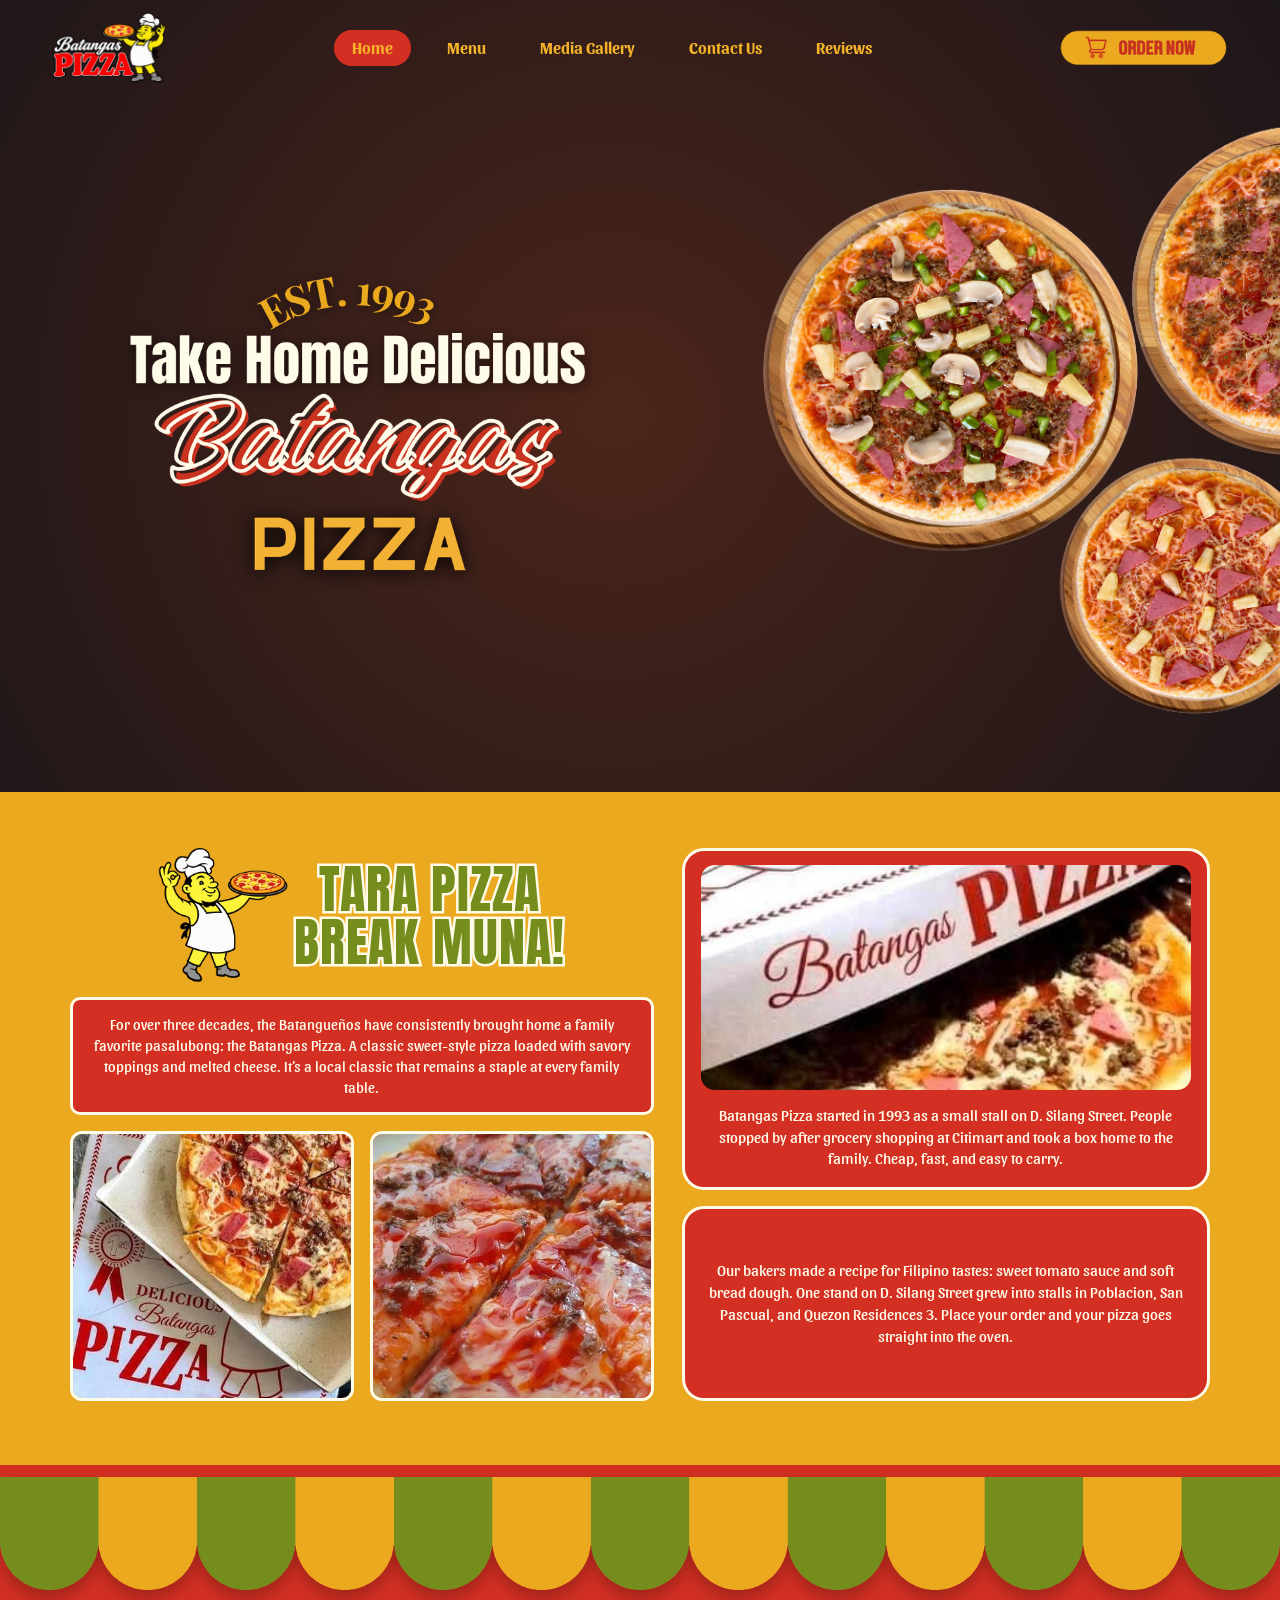
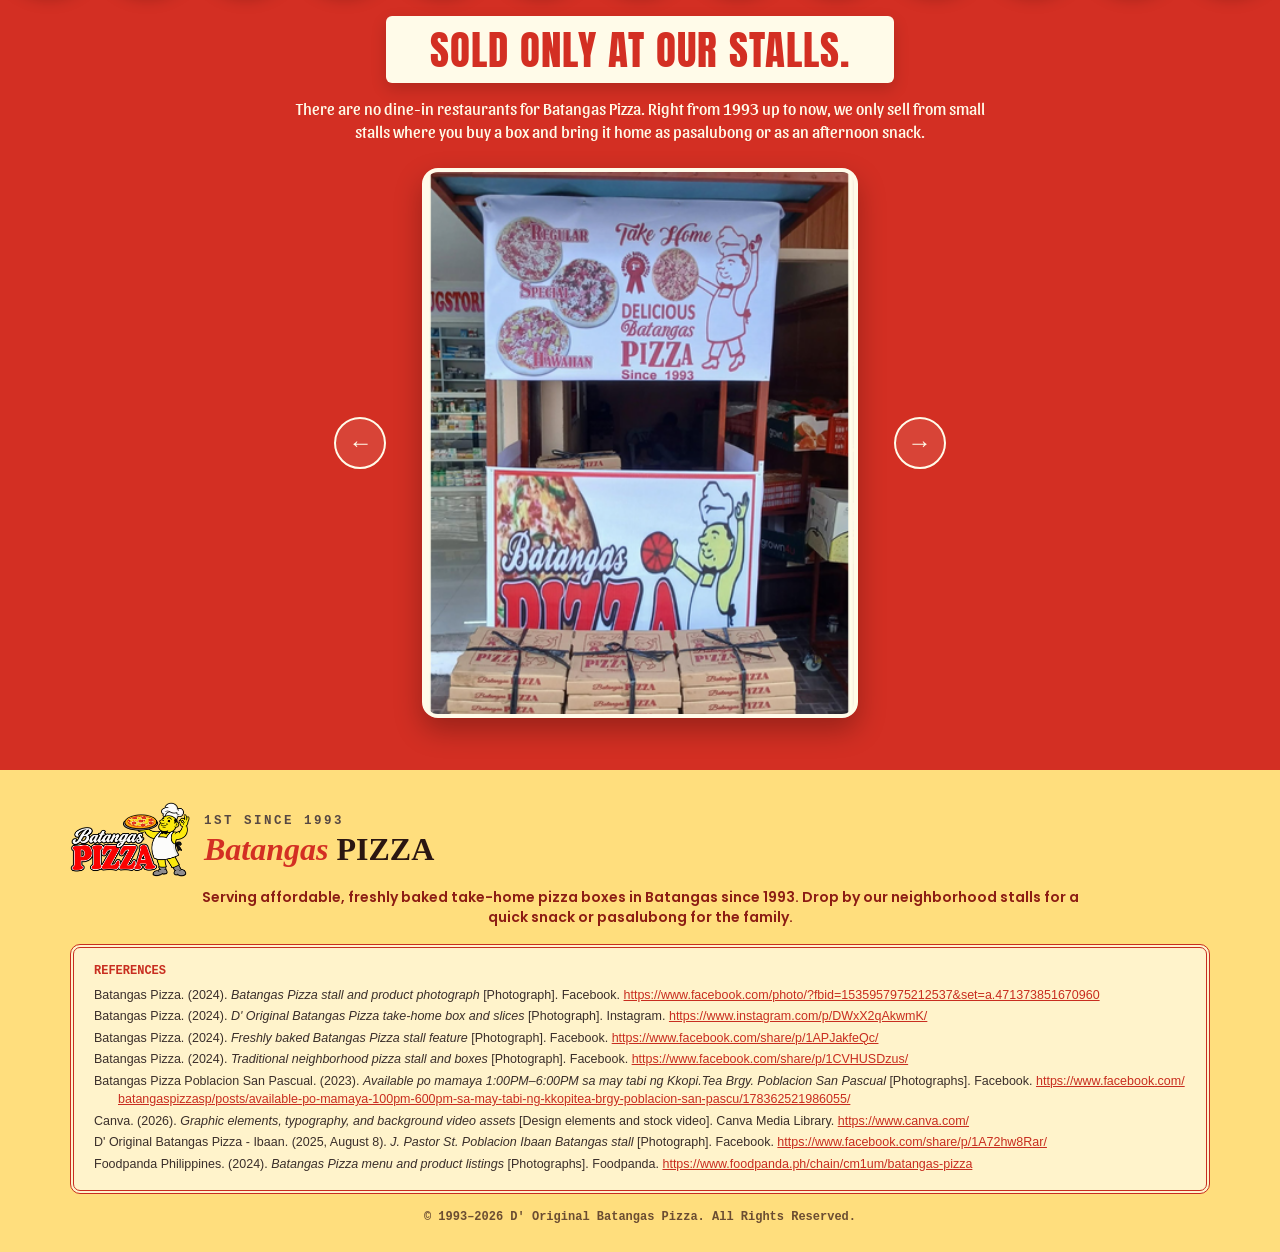
==== commit ff8d9943: "Update index.html" ====
--- a/index.html
+++ b/index.html
@@ -127,22 +127,6 @@
                 </div>
             </section>
 
-            <section class= "deviceSection" id="deviceSection">
-                <a href="menu.html" class="buyNowLink" id="buyNowLink">
-                    <img src="assets/images/index/h4Buy.png" alt="Buy Now" class="buyNowImg">
-                </a>
-
-                <div class="deviceContainer">
-                    <h2 class="deviceTitle" id="deviceTitle">AVAILABLE ON ANY DEVICE</h2>
-
-                    <div class="deviceWrap" id="deviceWrap">
-                        <img src="assets/images/index/h4Devices.png" alt="Batangas Pizza on Tablet, Phone, and Laptop" class="deviceImg" id="deviceImg">
-                    </div>
-
-                    <p class="deviceCaption" id="deviceCaption">Browse the menu and order from any screen!</p>
-                </div>
-            </section>
-
         </main>
 
         <footer class="iFooter">
